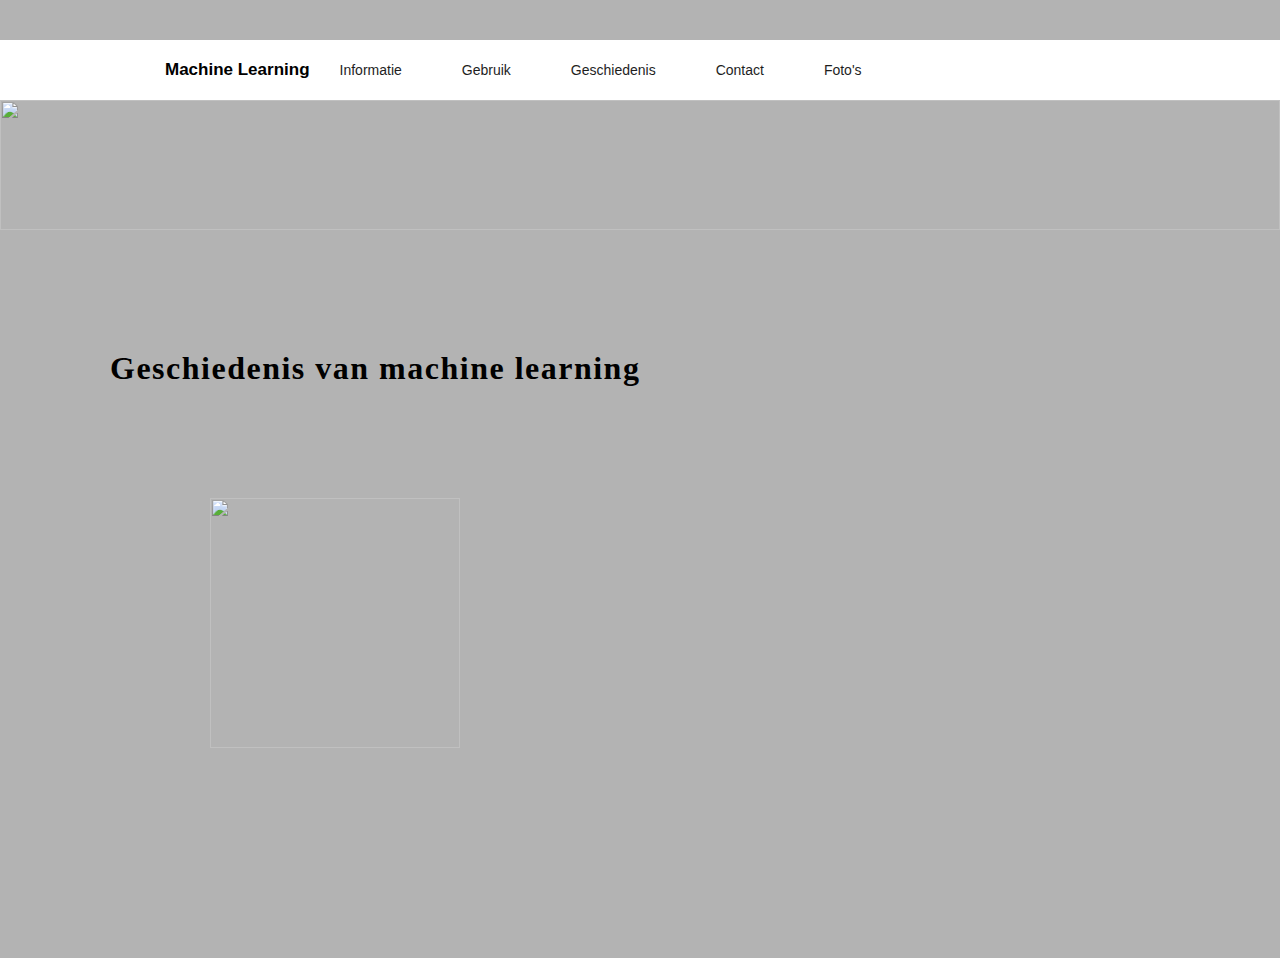
==== Geschiedenis.html @ 56011773 "youtube video" ====
<html>
  <head>
    <title>
     
    </title> 
    <link rel="stylesheet" href="stylesheet2.css">
    <link rel="icon" type="image/png" href="[data-uri]">
  </head>
 
  <body>
    
    <div class="header">
      
      
    </div>
    
    
    
		<nav>
      <div class="wrapper">
        
        <div class="logo">
          
          <a href="index.html">Machine Learning</a> 
        </div>
      <p>
     
      </p>
      <ul>
    
      
      <li><a href="Machine learning.html">Informatie</a></li>
      <li><a href="Gebruik.html">Gebruik</a></li>
      <li><a href="Geschiedenis.html">Geschiedenis</a></li>
      <li><a href="Soorten.html">Contact</a></li>
      <li><a href="#">Foto's</a><br>
        <ul>
         
         <li><a href="Mens robot.html">Uitvindingen</a></li><br>
            <li><a href="Service robot.html">Robots</a></li>
        </ul>
        </li>
      </ul>
      </div>
		</nav>
     
  <div class="banner2">
      <img class="banner-image2" src="http://www.penguinpetes.com/images/IMBG/solid_background_2.png">
    </div>
       
       
       
       <div class="page-content">
         
       
        		<h1>Geschiedenis van machine learning</h1>
         
       
         
         <div class="row">
  <div class="column">
</div>
  <div class="column">
    
    
    <div class="image">
           <img src=""
           </div>
                
                <br> <br>
           </div>
          </div>
           
           
          
            <div class="row"><div class="column"></div>
              
 
    
              </div> </div>
         
         
         <p>
           
         </p>
          
     <div class="video">
    
  
      
       
    </div>
         
	
    
			
      <h1>

      </h1>
      <p>
    
      </p>
     
    
       </div>
    
  </body>
</html>
---- stylesheet2.css ----
* {
  margin: 0;
  padding: 0;
   color: #000000;
 }

.page-content {
  
  margin: 70px;
  padding: 40px;
  line-height: 1.8;
  letter-spacing: 1.5;
  }

body {
  background-color:  #b3b3b3;
  background-image: url();
  background-size: auto;
  background-repeat: no-repeat;
}

.header {
  width: 100%;
  height: 40px;
  display: block;
  }

img {
  max-width: 100%;
  height: 250px;
  }

.image {
  height: 250px;
  padding: 100px;
  width: 800px;
}

.banner-image2 {
  width: 100%;
  height: 130px;
  display: block;
 }

.iframe-container{
  position: relative;
  width: 100%;
  padding-bottom: 56.25%; 
  height: 0;
}

.iframe-container iframe{
  position: absolute;
  top:0;
  left: 0;
  width: 100%;
  height: 100%;
}

.wrapper {
  margin: 0 auto;
  width: 1000px;
}

.logo {
  float: left;
  padding-left: 25px;
  font-family: arial;
  color: #1e1e1e;
  font-size: 17px;
  line-height: 60px;
  font-weight: bold;
  }

.logo a {
  text-decoration: none;
  color: #000000;
 }

.column {
  float: left;
  width: 50%;
 }

.row:after {
  content: "";
  display: table;
  clear: both;
 }

.body-contact {
  margin: 0;
  padding; 0;
  
}
.contact-form {
  width: 85%;
  max-width: 600px;
  background: #f1f1f1;
  position: absolute;
  top: 50%;
  left: 50%;
  transform: translate(-50%,-50%);
  padding: 30px 40px;
  box-sizing: border-box;
  border-radius: 8px;
  text-align: center;
  box-shadow: 0 0 20px #000000b3;
  font-family: "montserrat", sans-serif;
  }
.contact-form h1{
  margin-top: 0;
  font-weight: 200;
  }
.txtb {
  border: 1px solid gray;
  margin: 8px 0;
  padding: 12px 18px;
  border-radius: 8px;
  }
.txtb label {
  display: block;
  text-align: left;
  color: #333;
  text-transform: uppercase;
  font-size: 13px;
}
.txtb input, .txtb textarea{
  width: 100%;
  border: none;
  background: none;
  outline: none;
  font-size: 18px;
  margin-top: 6px;
}
.btn {
  display: inline-block;
  background: #b3b3b3;
  padding: 14px 0;
  color: #ffffff;
  text-transform: uppercase;
  cursor: pointer;
  margin-top: 8px;
  width: 100%;
}

th, td {
  padding: 20px;

}
table, th, td {
  border: 1px solid black;
    border-collapse: collapse;
}

nav {
  width: m100%;
  height: 60px;
  background-color: #fff;
}
nav p {
  font-family: arial;
   color: #fff;
  font-size: 20px;
  line-height: 60px;
  float: center;
}

nav ul {
  float: left;
	
}

nav ul li{
  list-style: none;
  display: inline-block;
  float: left;
  line-height: 60px;
  position: relative;
  
}

nav ul li a{
  display: block;
  text-decoration: none;
  font-size: 14px;
  font-family: arial;
  color: #1e1e1e;
  padding: 0px 30px;
  float: left;
  line-height: 60px;
  
}
nav ul li a:hover{
 background-color:  #d9d9d9;
  
}
nav ul li ul{
  display: none;
  position: absolute;
  background-color: #fff;
  padding: 7px;
  border-radius: 0px 0px 4px 4px;
  
}
nav ul li:hover ul{
  display: block;
  
}
nav ul li ul li {
  width: 180px;
}
nav ul li ul li a:hover{
  background-color:#d9d9d9;
  }
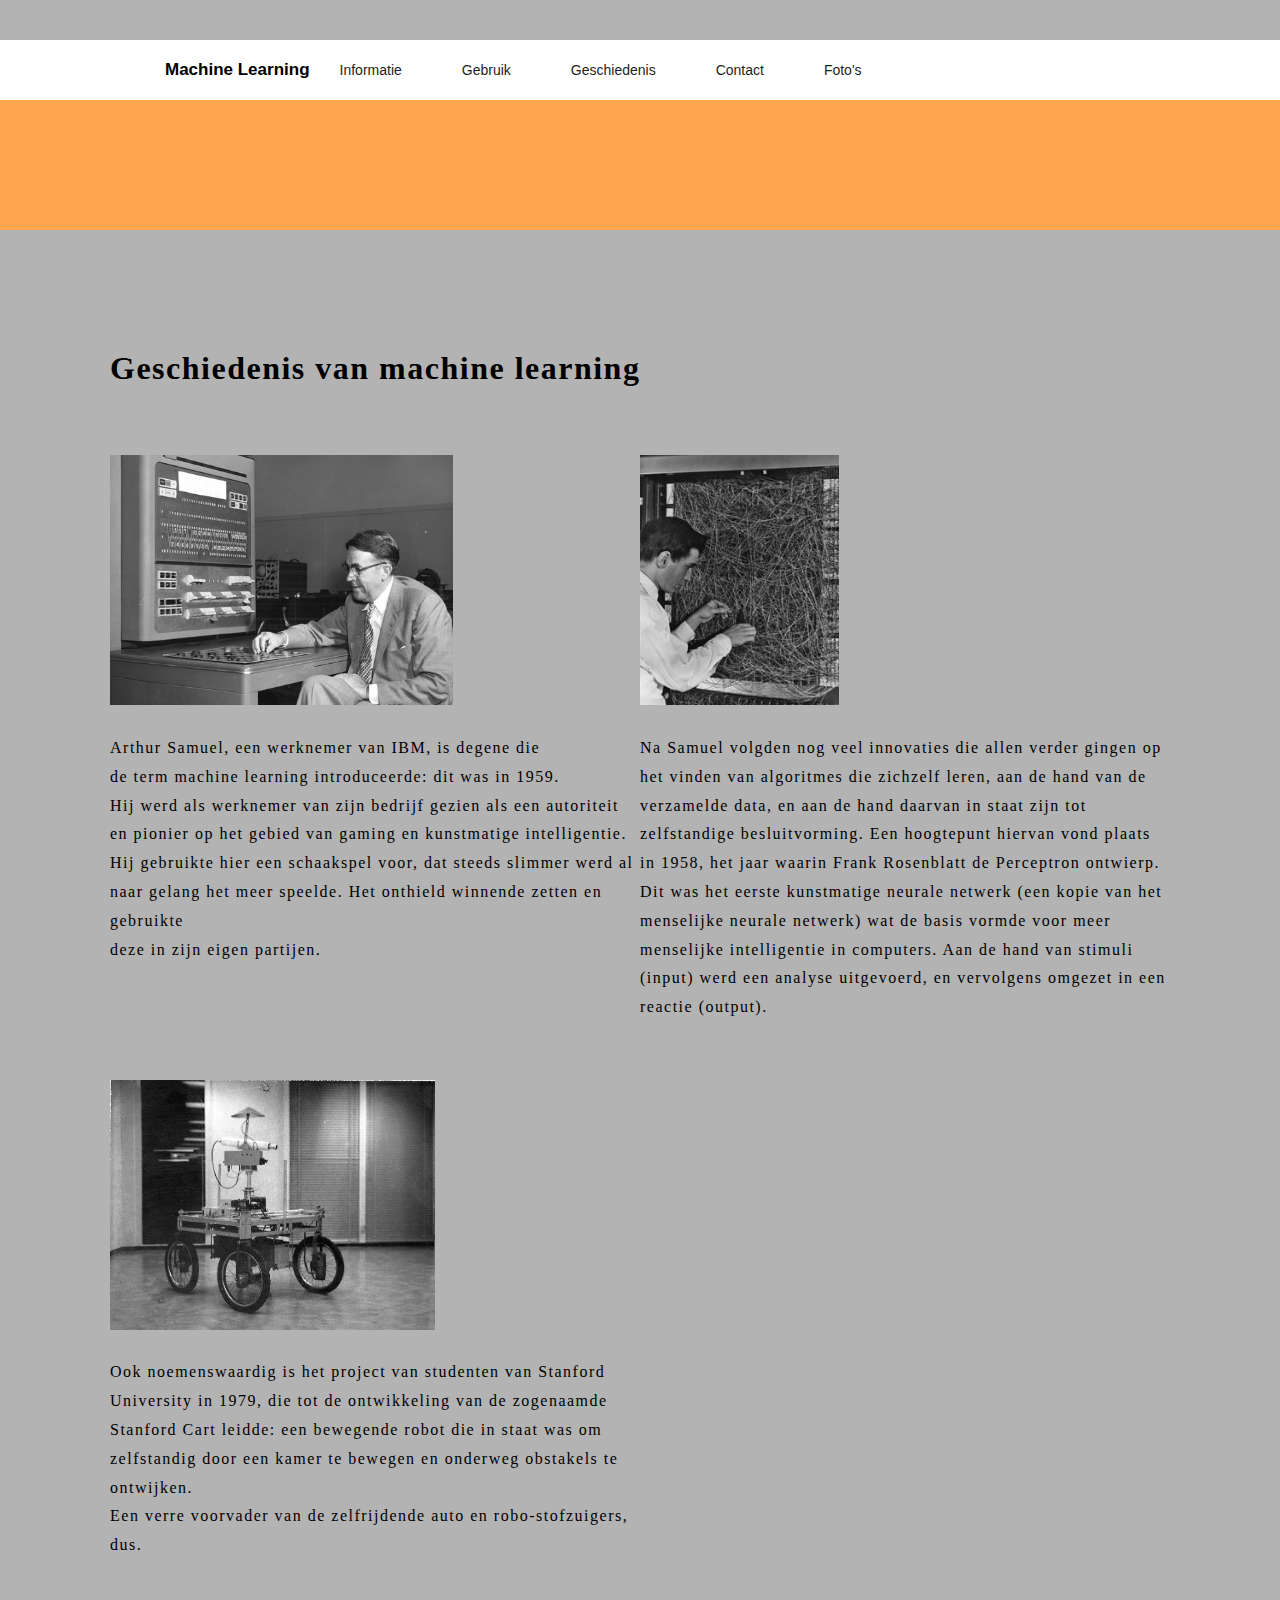
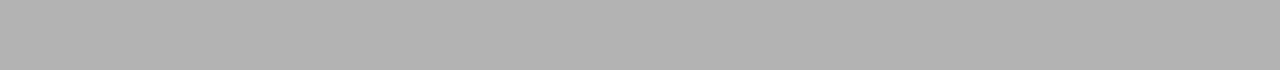
==== commit 2ff79b05: "afronding" ====
--- a/Geschiedenis.html
+++ b/Geschiedenis.html
@@ -1,71 +1,78 @@
 <html>
-  <head>
-    <title>
-     
-    </title> 
-    <link rel="stylesheet" href="stylesheet2.css">
-    <link rel="icon" type="image/png" href="[data-uri]">
-  </head>
- 
+      <head>
+        <link rel="stylesheet" href="stylesheet2.css">
+        <link rel="icon" type="image/png" src="image/icon.png">
+      </head>
+
   <body>
     
-    <div class="header">
-      
-      
-    </div>
+       <div class="header"> </div>
     
     
     
-		<nav>
-      <div class="wrapper">
-        
-        <div class="logo">
-          
-          <a href="index.html">Machine Learning</a> 
+            <nav>
+              <div class="wrapper">
+
+                <div class="logo">
+
+                  <a href="index.html">Machine Learning</a> 
+                </div>
+              <p>
+
+              </p>
+              <ul>
+                     <li><a href="Machine learning.html">Informatie</a></li>
+                    <li><a href="Gebruik.html">Gebruik</a></li>
+                    <li><a href="Geschiedenis.html">Geschiedenis</a></li>
+                    <li><a href="Soorten.html">Contact</a></li>
+                    <li><a href="#">Foto's</a><br>
+                <ul>
+
+                 <li><a href="Service robot.html">Robots</a></li>
+                </ul>
+                </li>
+              </ul>
+              </div>
+            </nav>
+     
+        <div class="banner2">
+             <img class="banner-image2" src="images/banner.png">
         </div>
-      <p>
-     
-      </p>
-      <ul>
-    
-      
-      <li><a href="Machine learning.html">Informatie</a></li>
-      <li><a href="Gebruik.html">Gebruik</a></li>
-      <li><a href="Geschiedenis.html">Geschiedenis</a></li>
-      <li><a href="Soorten.html">Contact</a></li>
-      <li><a href="#">Foto's</a><br>
-        <ul>
-         
-         <li><a href="Mens robot.html">Uitvindingen</a></li><br>
-            <li><a href="Service robot.html">Robots</a></li>
-        </ul>
-        </li>
-      </ul>
-      </div>
-		</nav>
-     
-  <div class="banner2">
-      <img class="banner-image2" src="http://www.penguinpetes.com/images/IMBG/solid_background_2.png">
-    </div>
        
        
        
        <div class="page-content">
          
        
-        		<h1>Geschiedenis van machine learning</h1>
+        		<h1>Geschiedenis van machine learning</h1> <br><br>
          
        
          
-         <div class="row">
-  <div class="column">
-</div>
-  <div class="column">
-    
-    
-    <div class="image">
-           <img src=""
-           </div>
+                 <div class="row">
+                 <div class="column">
+                   
+                    <img src="images/Arthur Samuel.jpg"><br><br>
+                         Arthur Samuel, een werknemer van IBM, is degene die <br> 
+                          de term machine learning introduceerde: dit was in 1959. <br>
+                          Hij werd als werknemer van zijn bedrijf gezien als een autoriteit <br>
+                          en pionier op het gebied van gaming en kunstmatige intelligentie. <br>
+                          Hij gebruikte hier een schaakspel voor, dat steeds slimmer werd al <br>
+                          naar gelang het meer speelde. Het onthield winnende zetten en gebruikte<br>
+                          deze in zijn eigen partijen.<br><br><br><br><br>
+                   
+                     <img src="images/Stanford Cart.jpg"><br><br>
+                          Ook noemenswaardig is het project van studenten van Stanford <br>
+                          University in 1979, die tot de ontwikkeling van de zogenaamde <br>
+                          Stanford Cart leidde: een bewegende robot die in staat was om <br>
+                          zelfstandig door een kamer te bewegen en onderweg obstakels te ontwijken. <br>
+                          Een verre voorvader van de zelfrijdende auto en robo-stofzuigers, dus.
+                 </div>
+                 <div class="column">
+                     <img src="images/Frank Rosenblatt.jpg"><br><br>
+                          Na Samuel volgden nog veel innovaties die allen verder gingen op het vinden van algoritmes die zichzelf leren, aan de hand van de verzamelde data, en aan de hand daarvan in staat zijn tot zelfstandige besluitvorming.
+
+                          Een hoogtepunt hiervan vond plaats in 1958, het jaar waarin Frank Rosenblatt de Perceptron ontwierp. Dit was het eerste kunstmatige neurale netwerk (een kopie van het menselijke neurale netwerk) wat de basis vormde voor meer menselijke intelligentie in computers. Aan de hand van stimuli (input) werd een analyse uitgevoerd, en vervolgens omgezet in een reactie (output).
+                   </div>
                 
                 <br> <br>
            </div>
@@ -74,32 +81,8 @@
            
           
             <div class="row"><div class="column"></div>
-              
- 
-    
-              </div> </div>
+             </div> </div>
          
-         
-         <p>
-           
-         </p>
-          
-     <div class="video">
-    
-  
-      
-       
-    </div>
-         
-	
-    
-			
-      <h1>
-
-      </h1>
-      <p>
-    
-      </p>
      
     
        </div>
